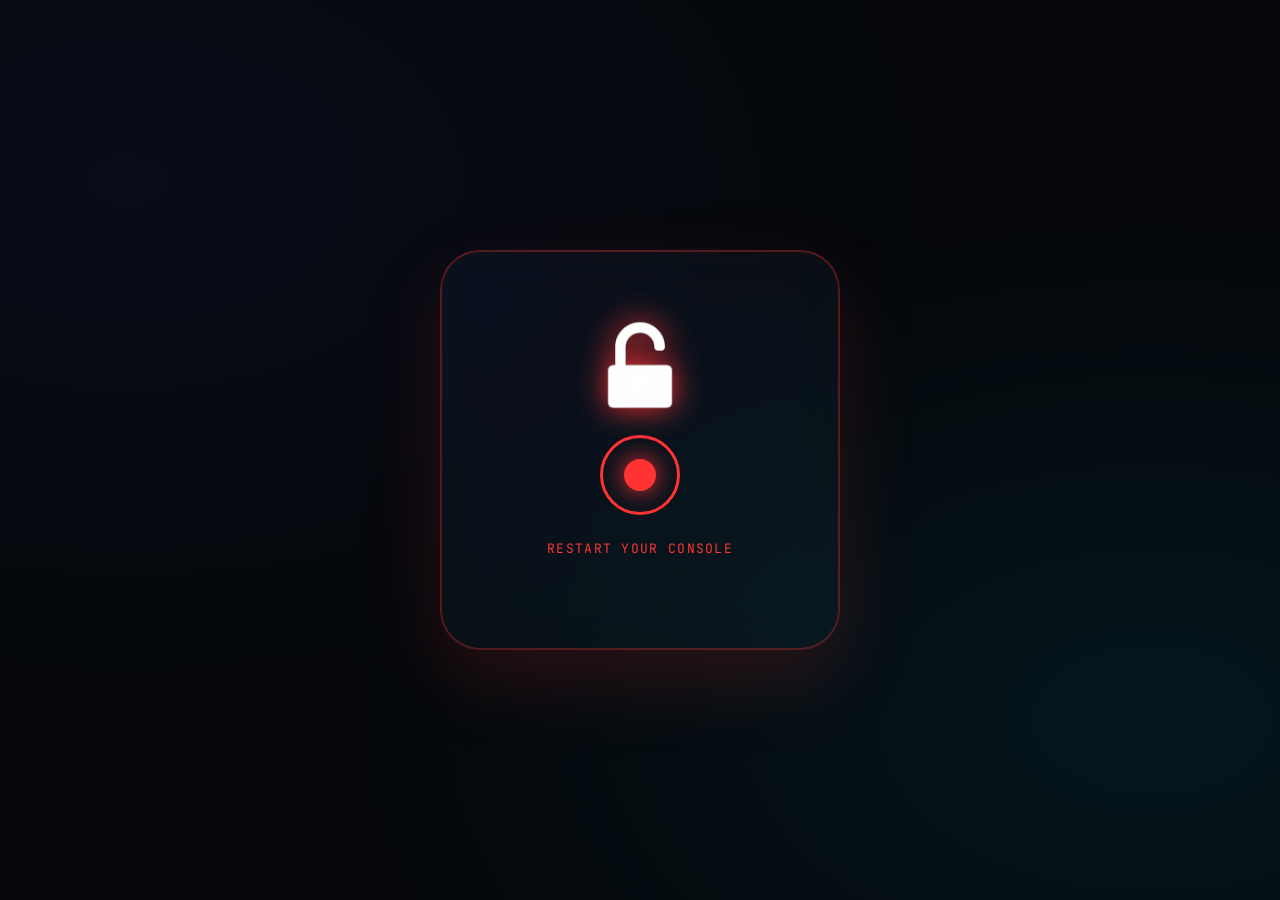
==== jb.html @ 56759aaa "Add files via upload" ====
<!doctype html>
<html lang="en" manifest="cache.appcache">
  <head>
    <meta charset="utf-8" />
    <meta name="viewport" content="width=device-width, initial-scale=1.0, maximum-scale=1.0, user-scalable=no" />
    <title>PS4 Jailbreak · Unlocking</title>
    <link rel="stylesheet" href="assets/jb.css?v=10" />
  </head>
  
  <body>

    <div id="main-container">
    <div id="brand">
        <img src="assets/padlock.png" alt="" id="padlock">
    </div>

    <div id="visual-indicator">
        <div id="spin"></div>
        <div class="pulse"></div>
        <div class="core"></div>
    </div>

    <div id="msg">Restart your console</div>
</div>

    <script type="module">
      import "./jb.js?v=10";
    </script>

  </body>
</html>
---- assets/jb.css ----
@import url('https://fonts.googleapis.com/css2?family=Inter:wght@300;400;700;900&family=JetBrains+Mono:wght@400;700&display=swap');

      :root {
        --color-bg: #05070a;
        --color-initial: #52688f;
        --color-ok: #00ff88;
        --color-fail: #ff3333;
        --color-text: #e0e6ed;
        --glass: blur(20px) saturate(180%);
        --ease: cubic-bezier(0.23, 1, 0.32, 1);
      }

      * {
        box-sizing: border-box;
        margin: 0;
        padding: 0;
      }

      body {
        height: 100vh;
        width: 100vw;
        display: flex;
        justify-content: center;
        align-items: center;
        background-color: var(--color-bg);
        font-family: 'Inter', sans-serif;
        color: var(--color-text);
        overflow: hidden;
        perspective: 1000px;
      }

      body::before {
        content: '';
        position: absolute;
        inset: 0;
        background-image: 
          radial-gradient(at 10% 20%, rgba(30, 58, 138, 0.15) 0px, transparent 50%),
          radial-gradient(at 90% 80%, rgba(8, 145, 178, 0.15) 0px, transparent 50%);
        opacity: 0.8;
        z-index: -1;
      }

      #main-container {
        position: relative;
        width: 90%;
        max-width: 400px;
        aspect-ratio: 1/1;
        background: rgba(255, 255, 255, 0.03);
        backdrop-filter: var(--glass);
        -webkit-backdrop-filter: var(--glass);
        border: 1px solid rgba(255, 255, 255, 0.06);
        border-radius: 40px;
        display: flex;
        flex-direction: column;
        justify-content: center;
        align-items: center;
        transition: all 0.6s var(--ease);
        box-shadow: 0 30px 60px rgba(0,0,0,0.4), 
                    inset 0 0 0 1px rgba(255,255,255,0.05);
      }

      body.done #main-container {
        box-shadow: 0 30px 80px rgba(0, 255, 136, 0.15), 
                    inset 0 0 0 1px rgba(0, 255, 136, 0.3);
        border-color: rgba(0, 255, 136, 0.3);
      }

      body.fail #main-container {
        box-shadow: 0 30px 80px rgba(255, 51, 51, 0.15), 
                    inset 0 0 0 1px rgba(255, 51, 51, 0.3);
        border-color: rgba(255, 51, 51, 0.3);
      }

      #brand {
          position: absolute;
          left: 50%;
          bottom: calc(50% + 10px);
          transform: translateX(-50%);
          margin: 0;
      
          display: flex;
          justify-content: center;
          align-items: center;
      
          transition: all 0.5s var(--ease);
      }

      #padlock {
          width: 150px;
          height: auto;
          display: block;
      }
      
      body.done #brand {
          filter: drop-shadow(0 0 15px var(--color-ok));
      }
      
      body.fail #brand {
          filter: drop-shadow(0 0 15px var(--color-fail));
      }
      
      #visual-indicator {
          position: relative;
          width: 80px;
          height: 80px;
          display: flex;
          justify-content: center;
          align-items: center;
      
          transform: translateY(25px);
      }

      .pulse {
        position: absolute;
        width: 100%;
        height: 100%;
        border-radius: 50%;
        border: 3px solid var(--color-initial);
        animation: subtle-pulse 2s infinite;
        transition: all 0.5s var(--ease);
      }

      .core {
        width: 40%;
        height: 40%;
        background-color: var(--color-initial);
        border-radius: 50%;
        transition: all 0.5s var(--ease);
        box-shadow: 0 0 15px var(--color-initial);
      }

      #spin {
        position: absolute;
        width: 140%;
        height: 140%;
        border: 3px solid transparent;
        border-top-color: var(--color-text);
        border-radius: 50%;
        animation: real-spin 0.8s linear infinite;
        opacity: 0.3;
        transition: opacity 0.3s;
      }

      body.done .pulse { border-color: var(--color-ok); animation: none; }
      body.done .core { background-color: var(--color-ok); box-shadow: 0 0 25px var(--color-ok); }
      body.done #spin { opacity: 0; }

      body.fail .pulse { border-color: var(--color-fail); animation: none; }
      body.fail .core { background-color: var(--color-fail); box-shadow: 0 0 25px var(--color-fail); }
      body.fail #spin { opacity: 0; }
      
      #msg {
          position: absolute;
          top: calc(50% + 90px);
          left: 0;
          right: 0;
      
          text-align: center;
          font-family: 'JetBrains Mono', monospace;
          font-size: 13px;
          color: var(--color-fail);
          letter-spacing: 0.1em;
          text-transform: uppercase;
          display: none;
      }

      body.fail #msg {
          display: block;
      }

      #wrap { padding: 0; }
      #state, #out { display: none; }
      body.log body::before,
      body.log #main-container,
      body.log #footer {
        display: none;
      }
      body.log {
        overflow: auto;
        display: block;
        padding: 20px;
        background: var(--color-bg);
      }
      body.log #wrap {
        display: block;
        max-width: 900px;
        margin: 0 auto;
      }
      body.log #state {
        display: block;
        font-size: 18px;
        font-weight: 700;
        margin-bottom: 12px;
        color: var(--color-text);
        font-family: 'JetBrains Mono', monospace;
      }
      body.log #out {
        display: block;
        white-space: pre-wrap;
        font: 12px/1.6 'JetBrains Mono', monospace;
        background: rgba(255, 255, 255, 0.03);
        border: 1px solid rgba(255, 255, 255, 0.08);
        border-radius: 12px;
        padding: 16px;
        max-height: calc(100vh - 100px);
        overflow-y: auto;
        color: var(--color-text);
      }

      .ok { color: var(--color-ok); }
      .bad { color: var(--color-fail); }
      .warn { color: #e3b341; }
      .safe { color: var(--color-ok); }
      .danger { color: var(--color-fail); }
      code { color: #8b9bb4; font-family: 'JetBrains Mono', monospace; }

      @keyframes real-spin {
        to { transform: rotate(360deg); }
      }

      @keyframes subtle-pulse {
        0% { transform: scale(0.95); opacity: 0.5; }
        50% { transform: scale(1.05); opacity: 0.8; }
        100% { transform: scale(0.95); opacity: 0.5; }
      }

      #footer {
        position: fixed;
        bottom: 20px;
        font-family: 'JetBrains Mono', monospace;
        font-size: 10px;
        color: rgba(255, 255, 255, 0.2);
        letter-spacing: 0.2em;
      }
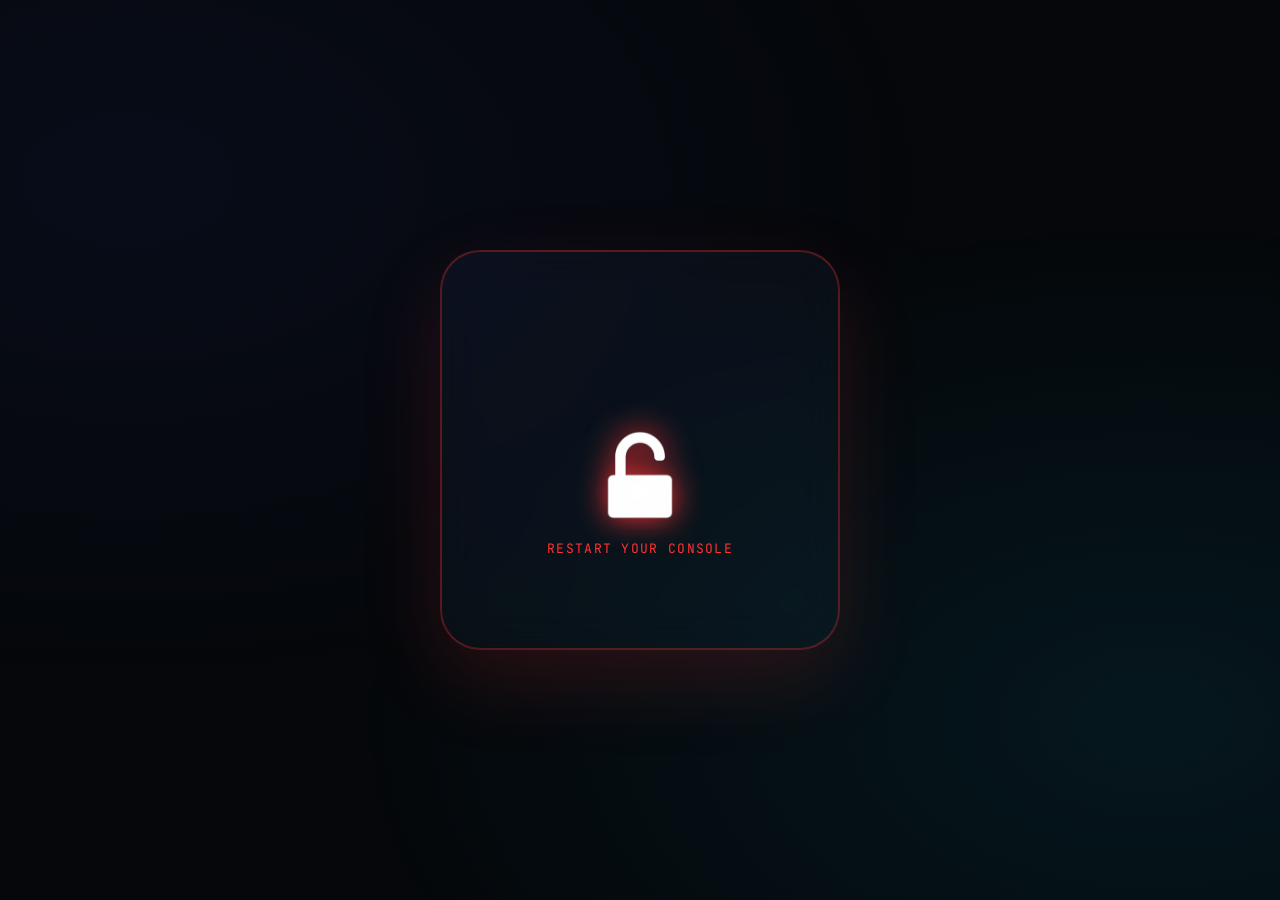
==== commit 48c55d92: "Add files via upload" ====
--- a/jb.html
+++ b/jb.html
@@ -4,7 +4,7 @@
     <meta charset="utf-8" />
     <meta name="viewport" content="width=device-width, initial-scale=1.0, maximum-scale=1.0, user-scalable=no" />
     <title>PS4 Jailbreak · Unlocking</title>
-    <link rel="stylesheet" href="assets/jb.css?v=10" />
+    <link rel="stylesheet" href="assets/jb.css?v=11" />
   </head>
   
   <body>
--- a/assets/jb.css
+++ b/assets/jb.css
@@ -1,234 +1,262 @@
-@import url('https://fonts.googleapis.com/css2?family=Inter:wght@300;400;700;900&family=JetBrains+Mono:wght@400;700&display=swap');
-
-      :root {
-        --color-bg: #05070a;
-        --color-initial: #52688f;
-        --color-ok: #00ff88;
-        --color-fail: #ff3333;
-        --color-text: #e0e6ed;
-        --glass: blur(20px) saturate(180%);
-        --ease: cubic-bezier(0.23, 1, 0.32, 1);
-      }
-
-      * {
-        box-sizing: border-box;
-        margin: 0;
-        padding: 0;
-      }
-
-      body {
-        height: 100vh;
-        width: 100vw;
-        display: flex;
-        justify-content: center;
-        align-items: center;
-        background-color: var(--color-bg);
-        font-family: 'Inter', sans-serif;
-        color: var(--color-text);
-        overflow: hidden;
-        perspective: 1000px;
-      }
-
-      body::before {
-        content: '';
-        position: absolute;
-        inset: 0;
-        background-image: 
-          radial-gradient(at 10% 20%, rgba(30, 58, 138, 0.15) 0px, transparent 50%),
-          radial-gradient(at 90% 80%, rgba(8, 145, 178, 0.15) 0px, transparent 50%);
-        opacity: 0.8;
-        z-index: -1;
-      }
-
-      #main-container {
-        position: relative;
-        width: 90%;
-        max-width: 400px;
-        aspect-ratio: 1/1;
-        background: rgba(255, 255, 255, 0.03);
-        backdrop-filter: var(--glass);
-        -webkit-backdrop-filter: var(--glass);
-        border: 1px solid rgba(255, 255, 255, 0.06);
-        border-radius: 40px;
-        display: flex;
-        flex-direction: column;
-        justify-content: center;
-        align-items: center;
-        transition: all 0.6s var(--ease);
-        box-shadow: 0 30px 60px rgba(0,0,0,0.4), 
-                    inset 0 0 0 1px rgba(255,255,255,0.05);
-      }
-
-      body.done #main-container {
-        box-shadow: 0 30px 80px rgba(0, 255, 136, 0.15), 
-                    inset 0 0 0 1px rgba(0, 255, 136, 0.3);
-        border-color: rgba(0, 255, 136, 0.3);
-      }
-
-      body.fail #main-container {
-        box-shadow: 0 30px 80px rgba(255, 51, 51, 0.15), 
-                    inset 0 0 0 1px rgba(255, 51, 51, 0.3);
-        border-color: rgba(255, 51, 51, 0.3);
-      }
-
-      #brand {
-          position: absolute;
-          left: 50%;
-          bottom: calc(50% + 10px);
-          transform: translateX(-50%);
-          margin: 0;
-      
-          display: flex;
-          justify-content: center;
-          align-items: center;
-      
-          transition: all 0.5s var(--ease);
-      }
-
-      #padlock {
-          width: 150px;
-          height: auto;
-          display: block;
-      }
-      
-      body.done #brand {
-          filter: drop-shadow(0 0 15px var(--color-ok));
-      }
-      
-      body.fail #brand {
-          filter: drop-shadow(0 0 15px var(--color-fail));
-      }
-      
-      #visual-indicator {
-          position: relative;
-          width: 80px;
-          height: 80px;
-          display: flex;
-          justify-content: center;
-          align-items: center;
-      
-          transform: translateY(25px);
-      }
-
-      .pulse {
-        position: absolute;
-        width: 100%;
-        height: 100%;
-        border-radius: 50%;
-        border: 3px solid var(--color-initial);
-        animation: subtle-pulse 2s infinite;
-        transition: all 0.5s var(--ease);
-      }
-
-      .core {
-        width: 40%;
-        height: 40%;
-        background-color: var(--color-initial);
-        border-radius: 50%;
-        transition: all 0.5s var(--ease);
-        box-shadow: 0 0 15px var(--color-initial);
-      }
-
-      #spin {
-        position: absolute;
-        width: 140%;
-        height: 140%;
-        border: 3px solid transparent;
-        border-top-color: var(--color-text);
-        border-radius: 50%;
-        animation: real-spin 0.8s linear infinite;
-        opacity: 0.3;
-        transition: opacity 0.3s;
-      }
-
-      body.done .pulse { border-color: var(--color-ok); animation: none; }
-      body.done .core { background-color: var(--color-ok); box-shadow: 0 0 25px var(--color-ok); }
-      body.done #spin { opacity: 0; }
-
-      body.fail .pulse { border-color: var(--color-fail); animation: none; }
-      body.fail .core { background-color: var(--color-fail); box-shadow: 0 0 25px var(--color-fail); }
-      body.fail #spin { opacity: 0; }
-      
-      #msg {
-          position: absolute;
-          top: calc(50% + 90px);
-          left: 0;
-          right: 0;
-      
-          text-align: center;
-          font-family: 'JetBrains Mono', monospace;
-          font-size: 13px;
-          color: var(--color-fail);
-          letter-spacing: 0.1em;
-          text-transform: uppercase;
-          display: none;
-      }
-
-      body.fail #msg {
-          display: block;
-      }
-
-      #wrap { padding: 0; }
-      #state, #out { display: none; }
-      body.log body::before,
-      body.log #main-container,
-      body.log #footer {
-        display: none;
-      }
-      body.log {
-        overflow: auto;
-        display: block;
-        padding: 20px;
-        background: var(--color-bg);
-      }
-      body.log #wrap {
-        display: block;
-        max-width: 900px;
-        margin: 0 auto;
-      }
-      body.log #state {
-        display: block;
-        font-size: 18px;
-        font-weight: 700;
-        margin-bottom: 12px;
-        color: var(--color-text);
-        font-family: 'JetBrains Mono', monospace;
-      }
-      body.log #out {
-        display: block;
-        white-space: pre-wrap;
-        font: 12px/1.6 'JetBrains Mono', monospace;
-        background: rgba(255, 255, 255, 0.03);
-        border: 1px solid rgba(255, 255, 255, 0.08);
-        border-radius: 12px;
-        padding: 16px;
-        max-height: calc(100vh - 100px);
-        overflow-y: auto;
-        color: var(--color-text);
-      }
-
-      .ok { color: var(--color-ok); }
-      .bad { color: var(--color-fail); }
-      .warn { color: #e3b341; }
-      .safe { color: var(--color-ok); }
-      .danger { color: var(--color-fail); }
-      code { color: #8b9bb4; font-family: 'JetBrains Mono', monospace; }
-
-      @keyframes real-spin {
-        to { transform: rotate(360deg); }
-      }
-
-      @keyframes subtle-pulse {
-        0% { transform: scale(0.95); opacity: 0.5; }
-        50% { transform: scale(1.05); opacity: 0.8; }
-        100% { transform: scale(0.95); opacity: 0.5; }
-      }
-
-      #footer {
-        position: fixed;
-        bottom: 20px;
-        font-family: 'JetBrains Mono', monospace;
-        font-size: 10px;
-        color: rgba(255, 255, 255, 0.2);
-        letter-spacing: 0.2em;
+@import url('https://fonts.googleapis.com/css2?family=Inter:wght@300;400;700;900&family=JetBrains+Mono:wght@400;700&display=swap');
+
+      :root {
+        --color-bg: #05070a;
+        --color-initial: #52688f;
+        --color-ok: #00ff88;
+        --color-fail: #ff3333;
+        --color-text: #e0e6ed;
+        --glass: blur(20px) saturate(180%);
+        --ease: cubic-bezier(0.23, 1, 0.32, 1);
+      }
+
+      * {
+        box-sizing: border-box;
+        margin: 0;
+        padding: 0;
+      }
+
+      body {
+        height: 100vh;
+        width: 100vw;
+        display: flex;
+        justify-content: center;
+        align-items: center;
+        background-color: var(--color-bg);
+        font-family: 'Inter', sans-serif;
+        color: var(--color-text);
+        overflow: hidden;
+        perspective: 1000px;
+      }
+
+      body::before {
+        content: '';
+        position: absolute;
+        inset: 0;
+        background-image: 
+          radial-gradient(at 10% 20%, rgba(30, 58, 138, 0.15) 0px, transparent 50%),
+          radial-gradient(at 90% 80%, rgba(8, 145, 178, 0.15) 0px, transparent 50%);
+        opacity: 0.8;
+        z-index: -1;
+      }
+
+      #main-container {
+        position: relative;
+        width: 90%;
+        max-width: 400px;
+        aspect-ratio: 1/1;
+        background: rgba(255, 255, 255, 0.03);
+        backdrop-filter: var(--glass);
+        -webkit-backdrop-filter: var(--glass);
+        border: 1px solid rgba(255, 255, 255, 0.06);
+        border-radius: 40px;
+        display: flex;
+        flex-direction: column;
+        justify-content: center;
+        align-items: center;
+        transition: all 0.6s var(--ease);
+        box-shadow: 0 30px 60px rgba(0,0,0,0.4), 
+                    inset 0 0 0 1px rgba(255,255,255,0.05);
+      }
+
+      body.done #main-container {
+        box-shadow: 0 30px 80px rgba(0, 255, 136, 0.15), 
+                    inset 0 0 0 1px rgba(0, 255, 136, 0.3);
+        border-color: rgba(0, 255, 136, 0.3);
+      }
+
+      body.fail #main-container {
+        box-shadow: 0 30px 80px rgba(255, 51, 51, 0.15), 
+                    inset 0 0 0 1px rgba(255, 51, 51, 0.3);
+        border-color: rgba(255, 51, 51, 0.3);
+      }
+
+      /*
+       * During the jailbreak only the visual indicator is visible.
+       * The padlock replaces it when the run finishes (success or failure).
+       */
+      #brand {
+          position: absolute;
+          left: 50%;
+          top: 50%;
+          transform: translate(-50%, -50%) translateY(25px);
+          margin: 0;
+
+          display: flex;
+          justify-content: center;
+          align-items: center;
+
+          opacity: 0;
+          visibility: hidden;
+          pointer-events: none;
+          transition: opacity 0.35s var(--ease), filter 0.5s var(--ease);
+      }
+
+      #padlock {
+          width: 150px;
+          height: auto;
+          display: block;
+      }
+
+      body.done #brand,
+      body.fail #brand {
+          opacity: 1;
+          visibility: visible;
+      }
+
+      body.done #brand {
+          filter: drop-shadow(0 0 15px var(--color-ok));
+      }
+
+      body.fail #brand {
+          filter: drop-shadow(0 0 15px var(--color-fail));
+      }
+
+      #visual-indicator {
+          position: relative;
+          width: 80px;
+          height: 80px;
+          display: flex;
+          justify-content: center;
+          align-items: center;
+
+          transform: translateY(25px);
+          opacity: 1;
+          visibility: visible;
+          transition: opacity 0.25s var(--ease);
+      }
+
+      body.done #visual-indicator,
+      body.fail #visual-indicator {
+          opacity: 0;
+          visibility: hidden;
+          pointer-events: none;
+      }
+
+      body.done #visual-indicator *,
+      body.fail #visual-indicator * {
+          animation: none !important;
+      }
+
+      .pulse {
+        position: absolute;
+        width: 100%;
+        height: 100%;
+        border-radius: 50%;
+        border: 3px solid var(--color-initial);
+        animation: subtle-pulse 2s infinite;
+        transition: all 0.5s var(--ease);
+      }
+
+      .core {
+        width: 40%;
+        height: 40%;
+        background-color: var(--color-initial);
+        border-radius: 50%;
+        transition: all 0.5s var(--ease);
+        box-shadow: 0 0 15px var(--color-initial);
+      }
+
+      #spin {
+        position: absolute;
+        width: 140%;
+        height: 140%;
+        border: 3px solid transparent;
+        border-top-color: var(--color-text);
+        border-radius: 50%;
+        animation: real-spin 0.8s linear infinite;
+        opacity: 0.3;
+        transition: opacity 0.3s;
+      }
+
+      body.done .pulse { border-color: var(--color-ok); animation: none; }
+      body.done .core { background-color: var(--color-ok); box-shadow: 0 0 25px var(--color-ok); }
+      body.done #spin { opacity: 0; }
+
+      body.fail .pulse { border-color: var(--color-fail); animation: none; }
+      body.fail .core { background-color: var(--color-fail); box-shadow: 0 0 25px var(--color-fail); }
+      body.fail #spin { opacity: 0; }
+      
+      #msg {
+          position: absolute;
+          top: calc(50% + 90px);
+          left: 0;
+          right: 0;
+      
+          text-align: center;
+          font-family: 'JetBrains Mono', monospace;
+          font-size: 13px;
+          color: var(--color-fail);
+          letter-spacing: 0.1em;
+          text-transform: uppercase;
+          display: none;
+      }
+
+      body.fail #msg {
+          display: block;
+      }
+
+      #wrap { padding: 0; }
+      #state, #out { display: none; }
+      body.log body::before,
+      body.log #main-container,
+      body.log #footer {
+        display: none;
+      }
+      body.log {
+        overflow: auto;
+        display: block;
+        padding: 20px;
+        background: var(--color-bg);
+      }
+      body.log #wrap {
+        display: block;
+        max-width: 900px;
+        margin: 0 auto;
+      }
+      body.log #state {
+        display: block;
+        font-size: 18px;
+        font-weight: 700;
+        margin-bottom: 12px;
+        color: var(--color-text);
+        font-family: 'JetBrains Mono', monospace;
+      }
+      body.log #out {
+        display: block;
+        white-space: pre-wrap;
+        font: 12px/1.6 'JetBrains Mono', monospace;
+        background: rgba(255, 255, 255, 0.03);
+        border: 1px solid rgba(255, 255, 255, 0.08);
+        border-radius: 12px;
+        padding: 16px;
+        max-height: calc(100vh - 100px);
+        overflow-y: auto;
+        color: var(--color-text);
+      }
+
+      .ok { color: var(--color-ok); }
+      .bad { color: var(--color-fail); }
+      .warn { color: #e3b341; }
+      .safe { color: var(--color-ok); }
+      .danger { color: var(--color-fail); }
+      code { color: #8b9bb4; font-family: 'JetBrains Mono', monospace; }
+
+      @keyframes real-spin {
+        to { transform: rotate(360deg); }
+      }
+
+      @keyframes subtle-pulse {
+        0% { transform: scale(0.95); opacity: 0.5; }
+        50% { transform: scale(1.05); opacity: 0.8; }
+        100% { transform: scale(0.95); opacity: 0.5; }
+      }
+
+      #footer {
+        position: fixed;
+        bottom: 20px;
+        font-family: 'JetBrains Mono', monospace;
+        font-size: 10px;
+        color: rgba(255, 255, 255, 0.2);
+        letter-spacing: 0.2em;
       }
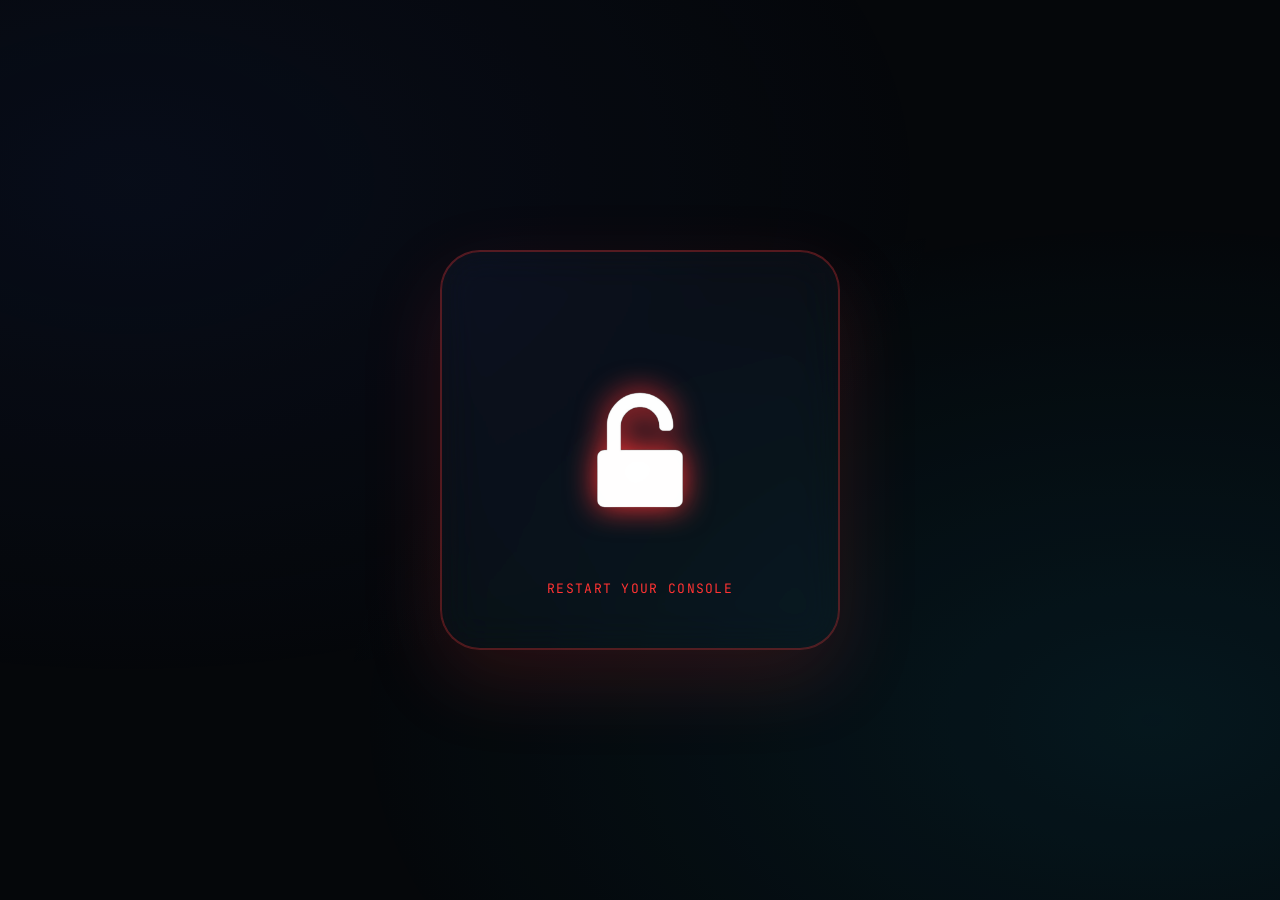
==== commit 01dfbff1: "Add files via upload" ====
--- a/jb.html
+++ b/jb.html
@@ -3,13 +3,14 @@
   <head>
     <meta charset="utf-8" />
     <meta name="viewport" content="width=device-width, initial-scale=1.0, maximum-scale=1.0, user-scalable=no" />
-    <title>PS4 Jailbreak · Unlocking</title>
+    <title>PS4 Jailbreak</title>
     <link rel="stylesheet" href="assets/jb.css?v=11" />
   </head>
   
   <body>
 
     <div id="main-container">
+
     <div id="brand">
         <img src="assets/padlock.png" alt="" id="padlock">
     </div>
@@ -21,6 +22,13 @@
     </div>
 
     <div id="msg">Restart your console</div>
+
+    <div id="done-msg">
+        <span>Press</span>
+        <img src="assets/psButton.png" alt="PS Button">
+        <span>to exit</span>
+    </div>
+
 </div>
 
     <script type="module">
--- a/assets/jb.css
+++ b/assets/jb.css
@@ -74,18 +74,23 @@
       /*
        * During the jailbreak only the visual indicator is visible.
        * The padlock replaces it when the run finishes (success or failure).
+       * Both occupy the exact same 200x200 box and the exact same position.
        */
-      #brand {
+      #brand,
+      #visual-indicator {
           position: absolute;
           left: 50%;
           top: 50%;
-          transform: translate(-50%, -50%) translateY(25px);
-          margin: 0;
-
-          display: flex;
+          width: 120px;
+          height: 120px;
+          transform: translate(-50%, -50%);
           justify-content: center;
           align-items: center;
-
+      }
+
+      #brand {
+          display: flex;
+          margin: 0;
           opacity: 0;
           visibility: hidden;
           pointer-events: none;
@@ -93,9 +98,11 @@
       }
 
       #padlock {
-          width: 150px;
-          height: auto;
+          width: 200px;
+          height: 200px;
+          object-fit: contain;
           display: block;
+          margin: 0;
       }
 
       body.done #brand,
@@ -113,14 +120,7 @@
       }
 
       #visual-indicator {
-          position: relative;
-          width: 80px;
-          height: 80px;
           display: flex;
-          justify-content: center;
-          align-items: center;
-
-          transform: translateY(25px);
           opacity: 1;
           visibility: visible;
           transition: opacity 0.25s var(--ease);
@@ -159,8 +159,8 @@
 
       #spin {
         position: absolute;
-        width: 140%;
-        height: 140%;
+        width: 100%;
+        height: 100%;
         border: 3px solid transparent;
         border-top-color: var(--color-text);
         border-radius: 50%;
@@ -173,13 +173,43 @@
       body.done .core { background-color: var(--color-ok); box-shadow: 0 0 25px var(--color-ok); }
       body.done #spin { opacity: 0; }
 
+      #done-msg {
+      position: absolute;
+      top: calc(50% + 130px);
+      left: 0;
+      right: 0;
+        
+      display: none;
+      justify-content: center;
+      align-items: center;
+      gap: 8px;
+        
+      text-align: center;
+      font-family: 'JetBrains Mono', monospace;
+      font-size: 13px;
+      font-weight: 700;
+      color: var(--color-ok);
+      letter-spacing: 0.1em;
+      text-transform: uppercase;
+      }
+      
+      #done-msg img {
+          width: 24px;
+          height: 24px;
+          object-fit: contain;
+      }
+      
+      body.done #done-msg {
+          display: flex;
+      }
+
       body.fail .pulse { border-color: var(--color-fail); animation: none; }
       body.fail .core { background-color: var(--color-fail); box-shadow: 0 0 25px var(--color-fail); }
       body.fail #spin { opacity: 0; }
       
       #msg {
           position: absolute;
-          top: calc(50% + 90px);
+          top: calc(50% + 130px);
           left: 0;
           right: 0;
       
